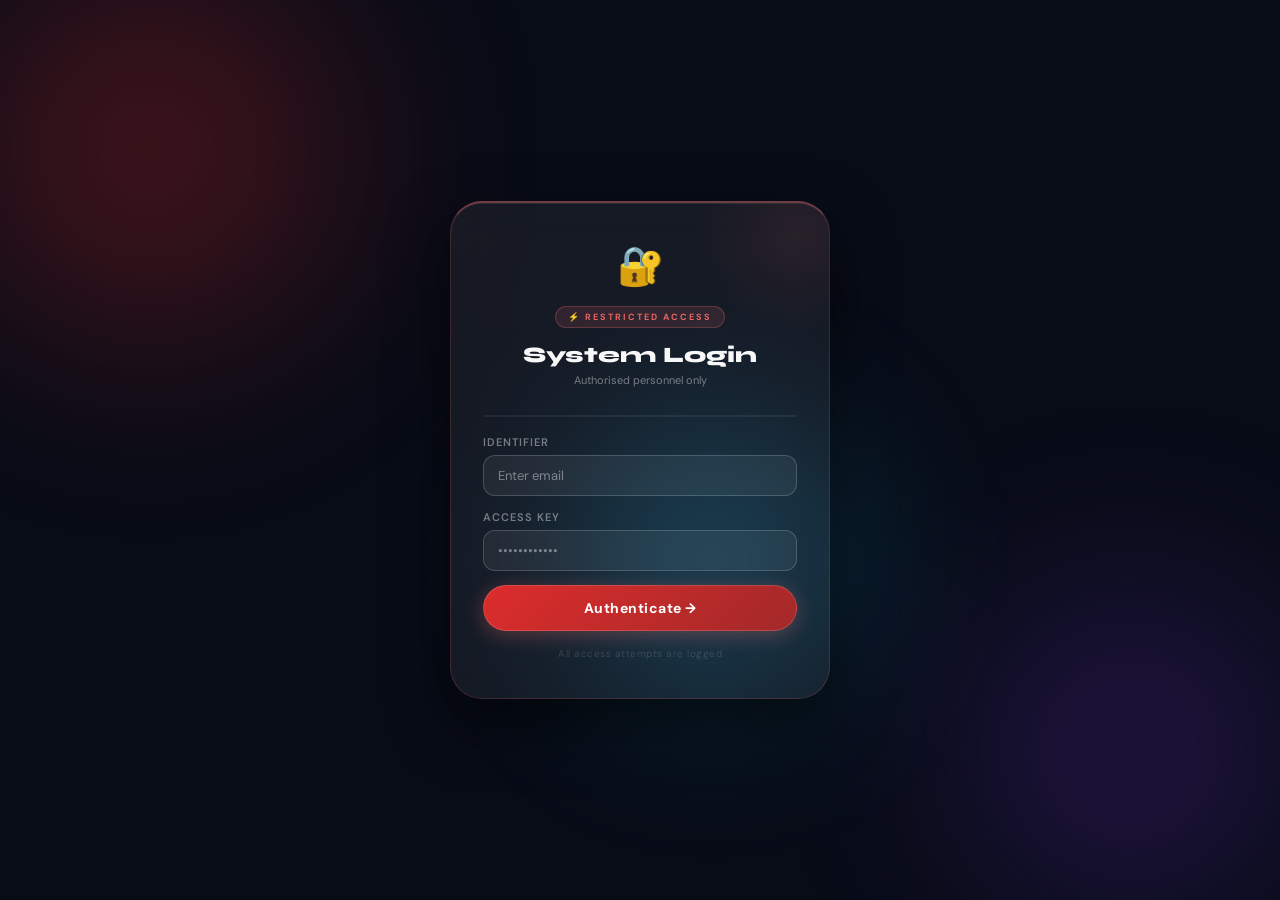
==== frontend/admin-login.html @ dcfe2051 "Initial commit for PlaceIT" ====
<!DOCTYPE html>
<html lang="en">
<head>
<meta charset="UTF-8">
<meta name="viewport" content="width=device-width, initial-scale=1.0">
<meta name="robots" content="noindex, nofollow, noarchive, nosnippet">
<meta name="googlebot" content="noindex, nofollow">
<title>Unnati Career Portal</title>
<link rel="preconnect" href="https://fonts.googleapis.com">
<link href="https://fonts.googleapis.com/css2?family=Syne:wght@400;700;800&family=DM+Sans:wght@300;400;500;600;700&display=swap" rel="stylesheet">
<link rel="stylesheet" href="glass.css">
<style>
:root {
  --accent: hsl(0,72%,60%);
  --accent-glow: rgba(248,113,113,0.3);
  --accent-soft: rgba(248,113,113,0.12);
}
body { display:flex; align-items:center; justify-content:center; min-height:100vh; padding:20px; }
.scene__blob--1 { background: radial-gradient(circle, hsl(0,65%,40%), transparent 70%); }
.scene__blob--2 { background: radial-gradient(circle, hsl(265,60%,35%), transparent 70%); }
.page { position:relative; z-index:1; width:100%; max-width:380px; }

.card {
  padding: 38px 32px;
  background: rgba(255,255,255,0.06);
  backdrop-filter: var(--blur);
  -webkit-backdrop-filter: var(--blur);
  border: 1px solid rgba(248,113,113,0.18);
  border-top: 2px solid rgba(248,113,113,0.4);
  border-radius: var(--r-xl);
  box-shadow: 0 24px 60px rgba(0,0,0,0.6), 0 1px 0 rgba(255,255,255,0.08) inset;
  position: relative; overflow: hidden;
}
.card::before {
  content:''; position:absolute; top:-80px; right:-80px;
  width:220px; height:220px;
  background: radial-gradient(circle, rgba(248,113,113,0.08), transparent 65%);
  border-radius:50%; pointer-events:none;
}

.card-header { text-align:center; margin-bottom:28px; position:relative; z-index:1; }
.lock-icon { font-size:38px; margin-bottom:14px; animation:pulse-lock 3s ease-in-out infinite; }
@keyframes pulse-lock { 0%,100%{transform:scale(1);} 50%{transform:scale(1.07);} }
.restrict-badge {
  display:inline-block; padding:4px 12px;
  background: rgba(248,113,113,0.12);
  border: 1px solid rgba(248,113,113,0.25);
  border-radius:50px;
  font-size:9px; font-weight:700; text-transform:uppercase; letter-spacing:2px;
  color:hsl(0,72%,65%); margin-bottom:14px;
}
.card-title { font-family:var(--font-display); font-size:22px; font-weight:800; margin-bottom:5px; }
.card-sub   { font-size:11px; color:var(--text-3); }

.attempts-bar { height:2px; background:rgba(255,255,255,0.06); border-radius:1px; margin-bottom:18px; overflow:hidden; }
.attempts-fill { height:100%; width:0%; background:hsl(0,72%,60%); border-radius:1px; transition:width 0.4s; }

.fi-shake { animation: shake 0.4s ease; }
@keyframes shake { 0%,100%{transform:translateX(0);} 20%,60%{transform:translateX(-6px);} 40%,80%{transform:translateX(6px);} }

.login-btn {
  width:100%; padding:13px;
  background: linear-gradient(135deg, hsl(0,72%,52%), hsl(0,60%,40%));
  border: 1px solid rgba(255,255,255,0.15);
  border-radius:50px;
  font-size:14px; font-weight:700; color:#fff;
  cursor:pointer; font-family:var(--font);
  box-shadow: 0 4px 20px rgba(248,113,113,0.3);
  transition: all var(--dur) var(--ease);
  letter-spacing:0.5px;
}
.login-btn:hover:not(:disabled) { transform:translateY(-2px); box-shadow:0 8px 30px rgba(248,113,113,0.4); filter:brightness(1.08); }
.login-btn:disabled { opacity:0.5; cursor:not-allowed; transform:none; }

.warn-text { text-align:center; margin-top:16px; font-size:10px; color:rgba(255,255,255,0.15); letter-spacing:0.5px; }

.lockout-screen { text-align:center; padding:16px 0; display:none; }
.lockout-icon   { font-size:40px; margin-bottom:12px; }
.lockout-title  { font-family:var(--font-display); font-size:18px; font-weight:800; color:hsl(0,72%,60%); margin-bottom:8px; }
.lockout-timer  { font-size:32px; font-weight:800; color:hsl(0,72%,60%); margin:12px 0; font-variant-numeric:tabular-nums; }
.lockout-msg    { font-size:12px; color:var(--text-3); line-height:1.6; }
</style>
</head>
<body>
<div class="scene" aria-hidden="true">
  <div class="scene__blob scene__blob--1"></div>
  <div class="scene__blob scene__blob--2"></div>
  <div class="scene__blob scene__blob--3"></div>
</div>
<div id="toastContainer"></div>
<div class="page">
  <div class="card">
    <div class="card-header">
      <div class="lock-icon" id="lockIcon">🔐</div>
      <div class="restrict-badge">⚡ Restricted Access</div>
      <div class="card-title">System Login</div>
      <div class="card-sub">Authorised personnel only</div>
    </div>

    <div class="attempts-bar"><div class="attempts-fill" id="attemptsFill"></div></div>

    <div id="loginForm">
      <div class="field">
        <label class="field-label">Identifier</label>
        <input class="field-input" type="email" id="aEmail" placeholder="Enter email" autocomplete="off" spellcheck="false">
        <div class="field-err" id="e1">Required.</div>
      </div>
      <div class="field">
        <label class="field-label">Access Key</label>
        <input class="field-input" type="password" id="aPass" placeholder="••••••••••••" autocomplete="new-password">
        <div class="field-err" id="e2">Required.</div>
      </div>
      <div class="gen-err" id="aErr"></div>
      <button class="login-btn" id="loginBtn" onclick="doAdminLogin()">Authenticate →</button>
    </div>

    <div class="lockout-screen" id="lockoutScreen">
      <div class="lockout-icon">🚫</div>
      <div class="lockout-title">Access Suspended</div>
      <div class="lockout-timer" id="lockTimer">5:00</div>
      <div class="lockout-msg">Too many failed attempts.<br>Please wait before trying again.</div>
    </div>

    <div class="warn-text">All access attempts are logged</div>
  </div>
</div>

<script src="api.js"></script>
<script>
'use strict';
const MAX_ATTEMPTS=5, LOCKOUT_SECS=300, PFX='_sys_';
let attempts=parseInt(sessionStorage.getItem(PFX+'att')||'0');
let lockedUntil=parseInt(sessionStorage.getItem(PFX+'lk')||'0');
let lockTimerInterval=null;
(function init(){
  if(lockedUntil&&Date.now()<lockedUntil){showLockout();}
  else if(lockedUntil&&Date.now()>=lockedUntil){attempts=0;sessionStorage.removeItem(PFX+'att');sessionStorage.removeItem(PFX+'lk');}
  updateBar();
})();
async function doAdminLogin(){
  if(lockedUntil&&Date.now()<lockedUntil){showLockout();return;}
  const email=document.getElementById('aEmail').value.trim();
  const pass=document.getElementById('aPass').value.trim();
  let ok=true;
  if(!email){showE('e1');ok=false;}else hideE('e1');
  if(!pass){showE('e2');ok=false;}else hideE('e2');
  if(!ok)return;
  const btn=document.getElementById('loginBtn');
  btn.disabled=true;btn.textContent='Verifying…';
  await new Promise(r=>setTimeout(r,600+Math.random()*400));
  try{
    const res=await Auth.adminLogin(email,pass);
    setToken(res.access_token);
    setSession({id:0,name:'Admin',role:'admin'});
    attempts=0;sessionStorage.removeItem(PFX+'att');sessionStorage.removeItem(PFX+'lk');
    document.getElementById('lockIcon').textContent='✅';
    btn.textContent='Access Granted';
    btn.style.background='linear-gradient(135deg,hsl(152,69%,40%),hsl(152,60%,30%))';
    setTimeout(()=>window.location.href='app.html',700);
  }catch(err){
    attempts++;sessionStorage.setItem(PFX+'att',attempts);updateBar();
    ['aEmail','aPass'].forEach(id=>{const el=document.getElementById(id);el.classList.remove('fi-shake');void el.offsetWidth;el.classList.add('fi-shake');});
    document.getElementById('aPass').value='';
    if(attempts>=MAX_ATTEMPTS){
      lockedUntil=Date.now()+LOCKOUT_SECS*1000;sessionStorage.setItem(PFX+'lk',lockedUntil);showLockout();
    }else{
      const rem=MAX_ATTEMPTS-attempts;
      showGE('aErr',rem===1?'⚠️ Invalid. 1 attempt remaining before lockout.':`Invalid credentials. ${rem} attempts remaining.`);
      btn.disabled=false;btn.textContent='Authenticate →';
    }
  }
}
function updateBar(){ document.getElementById('attemptsFill').style.width=(attempts/MAX_ATTEMPTS*100)+'%'; }
function showLockout(){
  document.getElementById('loginForm').style.display='none';
  document.getElementById('lockoutScreen').style.display='block';
  document.getElementById('lockIcon').textContent='🚫';
  if(lockTimerInterval)clearInterval(lockTimerInterval);
  lockTimerInterval=setInterval(()=>{
    const rem=Math.max(0,lockedUntil-Date.now());
    if(rem<=0){clearInterval(lockTimerInterval);attempts=0;lockedUntil=0;sessionStorage.removeItem(PFX+'att');sessionStorage.removeItem(PFX+'lk');document.getElementById('lockoutScreen').style.display='none';document.getElementById('loginForm').style.display='block';document.getElementById('lockIcon').textContent='🔐';updateBar();return;}
    const m=Math.floor(rem/60000),s=Math.floor((rem%60000)/1000);
    document.getElementById('lockTimer').textContent=`${m}:${s.toString().padStart(2,'0')}`;
  },500);
}
document.addEventListener('keydown',e=>{if(e.key==='Enter'&&document.getElementById('loginForm').style.display!=='none')doAdminLogin();});
document.addEventListener('contextmenu',e=>e.preventDefault());
</script>
</body>
</html>
---- frontend/glass.css ----
/**
 * glass.css — Unnati Career Portal Liquid Glass Design System
 * Shared across all pages.
 */

/* ── 1. DESIGN TOKENS ──────────────────────────────── */
:root {
  /* Glass layers */
  --glass-bg:         rgba(255,255,255,0.08);
  --glass-bg-hover:   rgba(255,255,255,0.13);
  --glass-border:     rgba(255,255,255,0.18);
  --glass-border-s:   rgba(255,255,255,0.28);
  --glass-shadow:     0 8px 32px rgba(0,0,0,0.35), 0 1px 0 rgba(255,255,255,0.12) inset;
  --glass-shadow-lg:  0 20px 60px rgba(0,0,0,0.45), 0 1px 0 rgba(255,255,255,0.14) inset;
  --blur:             blur(18px);
  --blur-sm:          blur(10px);

  /* Brand */
  --accent:       hsl(43,96%,56%);
  --accent-glow:  rgba(251,191,36,0.3);
  --accent-soft:  rgba(251,191,36,0.12);
  --green:        hsl(152,69%,50%);
  --green-soft:   rgba(52,211,153,0.12);
  --red:          hsl(0,72%,60%);
  --red-soft:     rgba(248,113,113,0.12);
  --blue:         hsl(217,91%,65%);
  --blue-soft:    rgba(96,165,250,0.12);
  --purple:       hsl(265,85%,72%);

  /* Text */
  --text-1: rgba(255,255,255,0.97);
  --text-2: rgba(255,255,255,0.70);
  --text-3: rgba(255,255,255,0.42);

  /* Spacing */
  --r-sm: 12px;
  --r-md: 18px;
  --r-lg: 24px;
  --r-xl: 32px;

  /* Typography */
  --font: 'DM Sans', 'Poppins', sans-serif;
  --font-display: 'Syne', sans-serif;

  /* Transitions */
  --ease: cubic-bezier(0.23, 1, 0.32, 1);
  --dur: 0.28s;
}

/* ── 2. RESET ───────────────────────────────────────── */
*, *::before, *::after { margin:0; padding:0; box-sizing:border-box; }
html { font-family: var(--font); font-size: 15px; scroll-behavior: smooth; }
body {
  min-height: 100vh;
  background: hsl(222,48%,6%);
  color: var(--text-1);
  -webkit-font-smoothing: antialiased;
}
a { text-decoration: none; color: inherit; }
li { list-style: none; }
button { font: inherit; background: none; border: none; cursor: pointer; color: inherit; }
input, textarea, select { font: inherit; color: inherit; background: none; border: none; display: block; width: 100%; }
::selection { background: var(--accent); color: #000; }
:focus-visible { outline: 2px solid var(--accent); outline-offset: 3px; }

/* ── 3. ANIMATED BG SCENE ──────────────────────────── */
.scene {
  position: fixed; inset: 0; z-index: 0;
  pointer-events: none; overflow: hidden;
}
.scene__blob {
  position: absolute;
  border-radius: 50%;
  filter: blur(80px);
  opacity: 0.45;
  animation: blob-drift 18s ease-in-out infinite alternate;
}
.scene__blob--1 {
  width: 600px; height: 600px;
  background: radial-gradient(circle, hsl(265,80%,55%), transparent 70%);
  top: -150px; left: -150px;
  animation-duration: 20s;
}
.scene__blob--2 {
  width: 500px; height: 500px;
  background: radial-gradient(circle, hsl(43,96%,45%), transparent 70%);
  bottom: -100px; right: -100px;
  animation-duration: 24s; animation-direction: alternate-reverse;
}
.scene__blob--3 {
  width: 400px; height: 400px;
  background: radial-gradient(circle, hsl(195,80%,45%), transparent 70%);
  top: 40%; left: 40%;
  animation-duration: 28s;
}
@keyframes blob-drift {
  0%   { transform: translate(0,0) scale(1); }
  33%  { transform: translate(40px,-60px) scale(1.08); }
  66%  { transform: translate(-30px,50px) scale(0.94); }
  100% { transform: translate(60px,20px) scale(1.05); }
}

/* ── 4. GLASS UTILITY ───────────────────────────────── */
.glass {
  background: var(--glass-bg);
  backdrop-filter: var(--blur);
  -webkit-backdrop-filter: var(--blur);
  border: 1px solid var(--glass-border);
  box-shadow: var(--glass-shadow);
}
.glass-sm {
  background: var(--glass-bg);
  backdrop-filter: var(--blur-sm);
  -webkit-backdrop-filter: var(--blur-sm);
  border: 1px solid var(--glass-border);
}

/* ── 5. BUTTONS ─────────────────────────────────────── */
.btn-glass {
  display: inline-flex; align-items: center; gap: 8px;
  padding: 10px 20px;
  background: var(--glass-bg);
  backdrop-filter: var(--blur-sm);
  -webkit-backdrop-filter: var(--blur-sm);
  border: 1px solid var(--glass-border-s);
  border-radius: 50px;
  font-size: 13px; font-weight: 600; color: var(--text-1);
  transition: all var(--dur) var(--ease);
  cursor: pointer; white-space: nowrap;
}
.btn-glass:hover {
  background: var(--glass-bg-hover);
  border-color: rgba(255,255,255,0.4);
  transform: translateY(-2px);
  box-shadow: 0 8px 24px rgba(0,0,0,0.3);
}
.btn-accent {
  display: inline-flex; align-items: center; gap: 8px;
  padding: 10px 22px;
  background: var(--accent);
  border: 1px solid rgba(255,255,255,0.2);
  border-radius: 50px;
  font-size: 13px; font-weight: 700; color: #000;
  transition: all var(--dur) var(--ease);
  cursor: pointer; white-space: nowrap;
  box-shadow: 0 4px 20px var(--accent-glow);
}
.btn-accent:hover {
  transform: translateY(-2px);
  box-shadow: 0 8px 32px var(--accent-glow);
  filter: brightness(1.08);
}
.btn-accent:disabled { opacity: 0.5; cursor: not-allowed; transform: none; }
.btn-glass:disabled  { opacity: 0.5; cursor: not-allowed; transform: none; }

/* sm / danger variants */
.btn-sm  { padding: 7px 14px; font-size: 12px; }
.btn-danger { background: var(--red-soft); border-color: rgba(248,113,113,0.3); color: var(--red); }
.btn-danger:hover { background: rgba(248,113,113,0.2); }
.btn-success { background: var(--green-soft); border-color: rgba(52,211,153,0.3); color: var(--green); }

/* ── 6. BADGES ──────────────────────────────────────── */
.badge {
  display: inline-flex; align-items: center;
  padding: 3px 10px;
  border-radius: 50px;
  font-size: 11px; font-weight: 600;
}
.badge-yellow { background: var(--accent-soft); color: var(--accent); border: 1px solid rgba(251,191,36,0.25); }
.badge-green  { background: var(--green-soft);  color: var(--green);  border: 1px solid rgba(52,211,153,0.25); }
.badge-red    { background: var(--red-soft);    color: var(--red);    border: 1px solid rgba(248,113,113,0.25); }
.badge-blue   { background: var(--blue-soft);   color: var(--blue);   border: 1px solid rgba(96,165,250,0.25); }
.badge-gray   { background: rgba(255,255,255,0.06); color: var(--text-2); border: 1px solid var(--glass-border); }

/* ── 7. FORM ELEMENTS ───────────────────────────────── */
.field { margin-bottom: 14px; }
.field-label {
  display: block; font-size: 11px; font-weight: 600;
  color: var(--text-3); text-transform: uppercase; letter-spacing: 1px;
  margin-bottom: 6px;
}
.field-input {
  width: 100%; padding: 11px 14px;
  background: rgba(255,255,255,0.06);
  border: 1px solid var(--glass-border);
  border-radius: var(--r-sm);
  color: var(--text-1); font-size: 13px;
  transition: border-color var(--dur), background var(--dur);
}
.field-input:focus {
  outline: none;
  border-color: rgba(251,191,36,0.5);
  background: rgba(255,255,255,0.09);
}
.field-input::placeholder { color: var(--text-3); }
.field-input option { background: hsl(222,40%,10%); }
.field-err {
  font-size: 11px; color: var(--red);
  margin-top: 4px; display: none;
}
.field-err.show { display: block; }
.gen-err {
  font-size: 12px; color: var(--red);
  padding: 10px 12px;
  background: var(--red-soft);
  border: 1px solid rgba(248,113,113,0.25);
  border-radius: var(--r-sm);
  margin-bottom: 12px; display: none;
}
.gen-err.show { display: block; }

/* ── 8. TABLE ────────────────────────────────────────── */
.glass-table { width: 100%; border-collapse: collapse; font-size: 13px; }
.glass-table th {
  text-align: left; padding: 9px 12px;
  color: var(--text-3); font-size: 10px; font-weight: 600;
  text-transform: uppercase; letter-spacing: 1px;
  border-bottom: 1px solid var(--glass-border);
}
.glass-table td {
  padding: 10px 12px;
  border-bottom: 1px solid rgba(255,255,255,0.05);
  color: var(--text-2); vertical-align: middle;
}
.glass-table tr:last-child td { border-bottom: none; }
.glass-table tr:hover td { background: rgba(255,255,255,0.03); }

/* ── 9. TOAST ────────────────────────────────────────── */
#toastContainer {
  position: fixed; bottom: 20px; right: 20px; z-index: 9999;
  display: flex; flex-direction: column; gap: 8px;
}
.toast {
  display: flex; align-items: center; gap: 10px;
  padding: 12px 16px;
  background: rgba(15,15,25,0.85);
  backdrop-filter: blur(20px);
  -webkit-backdrop-filter: blur(20px);
  border: 1px solid var(--glass-border);
  border-radius: var(--r-md);
  font-size: 13px; color: var(--text-1);
  box-shadow: var(--glass-shadow-lg);
  animation: toast-in 0.3s var(--ease);
  min-width: 240px;
}
.toast.success { border-color: rgba(52,211,153,0.4); }
.toast.error   { border-color: rgba(248,113,113,0.4); }
.toast.info    { border-color: rgba(251,191,36,0.4); }
@keyframes toast-in  { from { transform: translateX(110%); opacity: 0; } to { transform: none; opacity: 1; } }
@keyframes toast-out { from { transform: none; opacity: 1; } to { transform: translateX(110%); opacity: 0; } }

/* ── 10. MODAL ────────────────────────────────────────── */
.modal-overlay {
  position: fixed; inset: 0; z-index: 800;
  background: rgba(0,0,0,0.6);
  backdrop-filter: blur(6px);
  display: flex; align-items: center; justify-content: center;
  padding: 20px;
  opacity: 0; pointer-events: none;
  transition: opacity var(--dur);
}
.modal-overlay.active { opacity: 1; pointer-events: all; }
.modal-box {
  width: 100%; max-width: 480px;
  background: rgba(10,12,22,0.85);
  backdrop-filter: var(--blur);
  -webkit-backdrop-filter: var(--blur);
  border: 1px solid var(--glass-border);
  border-radius: var(--r-xl);
  padding: 28px;
  box-shadow: var(--glass-shadow-lg);
  transform: scale(0.94) translateY(10px);
  transition: transform var(--dur) var(--ease);
}
.modal-overlay.active .modal-box { transform: scale(1) translateY(0); }
.modal-header {
  display: flex; justify-content: space-between; align-items: center;
  margin-bottom: 22px;
}
.modal-header h3 { font-size: 17px; font-weight: 700; }
.modal-close {
  width: 28px; height: 28px;
  display: flex; align-items: center; justify-content: center;
  border-radius: 50%;
  background: rgba(255,255,255,0.08);
  font-size: 16px; color: var(--text-2);
  cursor: pointer; transition: background var(--dur);
}
.modal-close:hover { background: rgba(255,255,255,0.15); }
.modal-grid { display: grid; grid-template-columns: 1fr 1fr; gap: 10px; }
@media (max-width: 500px) { .modal-grid { grid-template-columns: 1fr; } }

/* ── 11. SECTION TITLE ───────────────────────────────── */
.section-title {
  font-family: var(--font-display);
  font-size: 12px; font-weight: 700;
  text-transform: uppercase; letter-spacing: 2px;
  color: var(--accent); margin-bottom: 14px;
}

/* ── 12. STAT CARD ───────────────────────────────────── */
.stat-list { display: flex; flex-wrap: wrap; gap: 10px; margin-bottom: 22px; }
.stat-card {
  flex: 1; min-width: 90px;
  text-align: center; padding: 16px 12px;
  background: var(--glass-bg);
  backdrop-filter: var(--blur-sm);
  -webkit-backdrop-filter: var(--blur-sm);
  border: 1px solid var(--glass-border);
  border-radius: var(--r-md);
}
.stat-num { font-size: 26px; font-weight: 800; letter-spacing: -1px; margin-bottom: 3px; }
.stat-label { font-size: 10px; font-weight: 600; text-transform: uppercase; letter-spacing: 1px; color: var(--text-3); }
.yellow-text { color: var(--accent); }
.green-text  { color: var(--green); }
.red-text    { color: var(--red); }
.blue-text   { color: var(--blue); }

/* ── 13. JOB CARD ────────────────────────────────────── */
.job-card {
  padding: 18px;
  background: var(--glass-bg);
  backdrop-filter: var(--blur-sm);
  -webkit-backdrop-filter: var(--blur-sm);
  border: 1px solid var(--glass-border);
  border-radius: var(--r-lg);
  margin-bottom: 12px;
  transition: border-color var(--dur), transform var(--dur) var(--ease);
}
.job-card:hover { border-color: rgba(255,255,255,0.28); transform: translateY(-2px); }
.job-company { font-size: 11px; font-weight: 700; color: var(--accent); text-transform: uppercase; letter-spacing: 1px; margin-bottom: 5px; }
.job-title   { font-size: 15px; font-weight: 700; color: var(--text-1); margin-bottom: 10px; display: flex; align-items: center; gap: 8px; flex-wrap: wrap; }
.job-badges  { display: flex; flex-wrap: wrap; gap: 6px; margin-bottom: 10px; }
.job-desc    { font-size: 12px; color: var(--text-2); line-height: 1.6; margin-bottom: 10px; }
.job-actions { display: flex; gap: 8px; flex-wrap: wrap; }
.eligible-tag { font-size: 10px; font-weight: 700; padding: 2px 8px; border-radius: 50px; }
.eligible     { background: var(--green-soft); color: var(--green); border: 1px solid rgba(52,211,153,0.3); }
.not-eligible { background: var(--red-soft);   color: var(--red);   border: 1px solid rgba(248,113,113,0.3); }

/* ── 14. APPLICANT CARD ──────────────────────────────── */
.applicant-card {
  display: flex; align-items: center; gap: 14px; flex-wrap: wrap;
  padding: 16px 18px;
  background: var(--glass-bg);
  backdrop-filter: var(--blur-sm);
  -webkit-backdrop-filter: var(--blur-sm);
  border: 1px solid var(--glass-border);
  border-radius: var(--r-lg);
  margin-bottom: 10px;
  transition: border-color var(--dur);
}
.applicant-card:hover { border-color: rgba(255,255,255,0.28); }
.app-av {
  width: 44px; height: 44px; border-radius: 50%;
  background: linear-gradient(135deg, var(--purple), var(--blue));
  display: flex; align-items: center; justify-content: center;
  font-size: 14px; font-weight: 800; color: #fff; flex-shrink: 0;
}
.app-info { flex: 1; min-width: 160px; }
.app-name { font-size: 14px; font-weight: 700; margin-bottom: 3px; }
.app-meta { font-size: 11px; color: var(--text-2); line-height: 1.6; }

/* ── 15. FILTER BAR ──────────────────────────────────── */
.filter-bar {
  display: flex; gap: 10px; flex-wrap: wrap; margin-bottom: 18px;
}
.filter-input {
  flex: 1; min-width: 160px; padding: 9px 14px;
  background: var(--glass-bg);
  backdrop-filter: var(--blur-sm);
  -webkit-backdrop-filter: var(--blur-sm);
  border: 1px solid var(--glass-border);
  border-radius: 50px;
  font-size: 13px; color: var(--text-1);
  transition: border-color var(--dur);
}
.filter-input:focus { outline: none; border-color: rgba(251,191,36,0.5); }
.filter-input::placeholder { color: var(--text-3); }
.filter-input option { background: hsl(222,40%,10%); }

/* ── 16. PROFILE BANNER ──────────────────────────────── */
.profile-banner {
  display: flex; align-items: flex-start; gap: 18px;
  padding: 20px;
  background: var(--glass-bg);
  backdrop-filter: var(--blur-sm);
  border: 1px solid var(--glass-border);
  border-radius: var(--r-xl);
  margin-bottom: 20px; flex-wrap: wrap;
}
.profile-av {
  width: 64px; height: 64px; border-radius: 50%;
  background: linear-gradient(135deg, var(--accent), var(--purple));
  display: flex; align-items: center; justify-content: center;
  font-size: 22px; font-weight: 800; color: #000; flex-shrink: 0;
}
.profile-name { font-size: 18px; font-weight: 700; margin-bottom: 6px; }
.profile-meta { font-size: 12px; color: var(--text-2); line-height: 1.8; }

/* ── 17. ANALYTICS ───────────────────────────────────── */
.analytics-hero-cards { display: grid; grid-template-columns: repeat(auto-fit, minmax(140px,1fr)); gap: 12px; margin-bottom: 20px; }
.ahcard {
  position: relative; padding: 18px 16px; text-align: center;
  background: var(--glass-bg);
  backdrop-filter: var(--blur-sm);
  border: 1px solid var(--glass-border);
  border-radius: var(--r-lg);
}
.ahcard-num   { font-size: 28px; font-weight: 800; letter-spacing: -1px; margin-bottom: 4px; }
.ahcard-label { font-size: 10px; font-weight: 600; text-transform: uppercase; letter-spacing: 1px; color: var(--text-3); }
.ahcard-icon  { position: absolute; top: 10px; right: 12px; font-size: 18px; opacity: 0.5; }

.charts-row { display: grid; grid-template-columns: 1fr 1fr; gap: 16px; margin-bottom: 16px; }
.chart-card {
  padding: 18px;
  background: var(--glass-bg);
  backdrop-filter: var(--blur-sm);
  border: 1px solid var(--glass-border);
  border-radius: var(--r-lg);
}
.chart-title { font-size: 13px; font-weight: 700; margin-bottom: 14px; color: var(--text-1); }
.chart-canvas-wrap { height: 220px; position: relative; }
.chart-canvas-wrap canvas { max-height: 220px; }
.alumni-table-wrap { padding: 18px; background: var(--glass-bg); backdrop-filter: var(--blur-sm); border: 1px solid var(--glass-border); border-radius: var(--r-lg); margin-bottom: 16px; }
.alumni-inner {}
.alumni-table { width: 100%; border-collapse: collapse; font-size: 12px; }
.alumni-table th { text-align: left; padding: 9px 10px; color: var(--text-3); font-size: 10px; text-transform: uppercase; letter-spacing: 1px; border-bottom: 1px solid var(--glass-border); font-weight: 600; }
.alumni-table td { padding: 10px 10px; border-bottom: 1px solid rgba(255,255,255,0.04); color: var(--text-2); vertical-align: middle; }
.alumni-table tr:last-child td { border-bottom: none; }
.batch-badge { display: inline-block; padding: 2px 8px; border-radius: 50px; font-size: 10px; font-weight: 700; background: var(--blue-soft); color: var(--blue); border: 1px solid rgba(96,165,250,0.3); }
.achieve-text { font-size: 10px; color: var(--text-3); }
@media (max-width: 680px) { .charts-row { grid-template-columns: 1fr; } }

/* ── 18. TABLE WRAP ──────────────────────────────────── */
.table-wrap { overflow-x: auto; }

/* ── 19. NOTIF PANEL ─────────────────────────────────── */
.notif-panel {
  position: fixed; top: 70px; right: 16px; width: 300px; z-index: 700;
  background: rgba(10,12,22,0.92);
  backdrop-filter: var(--blur);
  border: 1px solid var(--glass-border);
  border-radius: var(--r-lg);
  padding: 16px;
  box-shadow: var(--glass-shadow-lg);
  display: none;
}
.notif-panel.show { display: block; }
.notif-item { padding: 10px; border-radius: var(--r-sm); background: rgba(255,255,255,0.05); font-size: 12px; color: var(--text-2); line-height: 1.5; margin-bottom: 8px; }
.notif-item:last-child { margin-bottom: 0; }
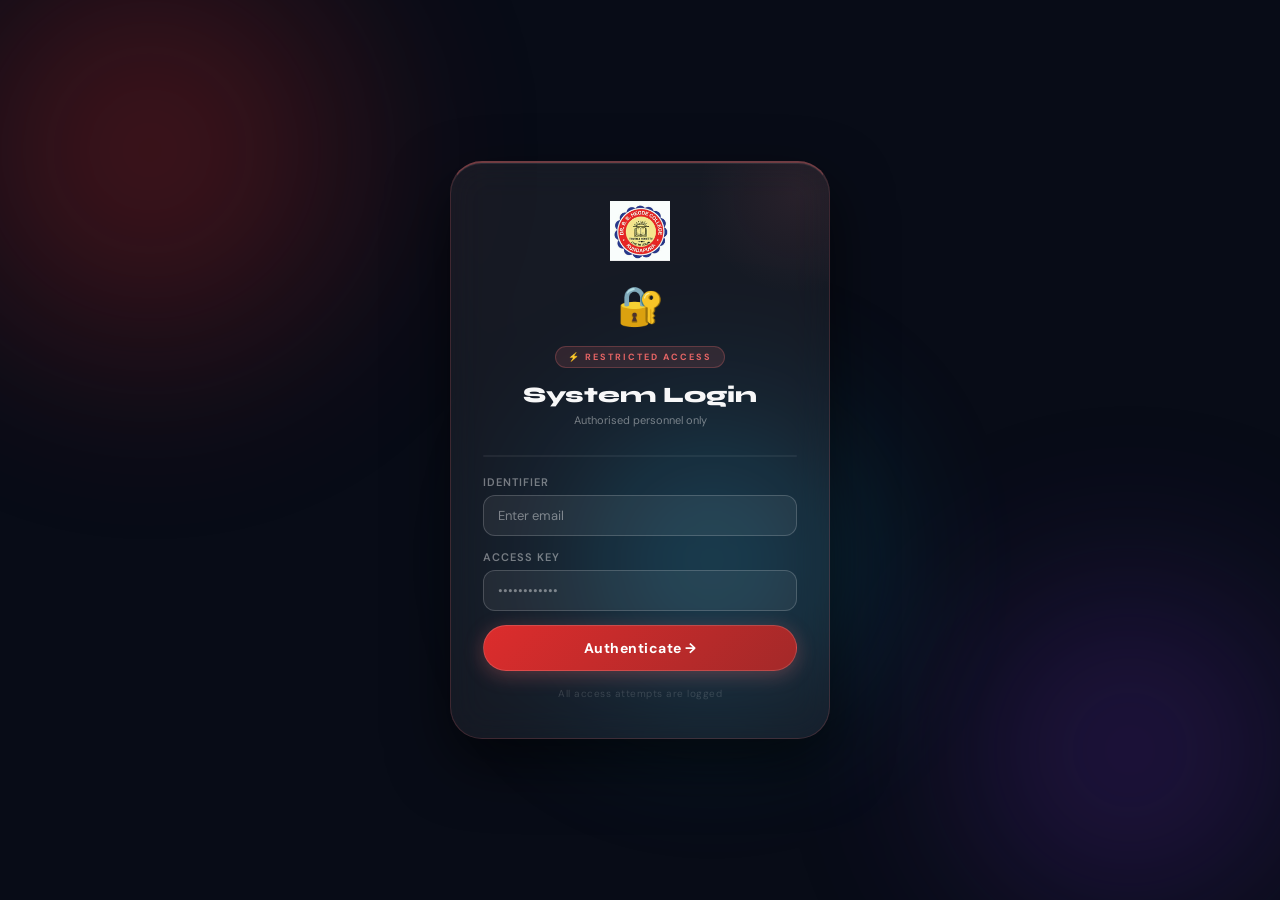
==== commit 9a8e77f2: "Fix: Make interview forms visible to Applied students + deployment updates" ====
--- a/frontend/admin-login.html
+++ b/frontend/admin-login.html
@@ -91,6 +91,7 @@
 <div class="page">
   <div class="card">
     <div class="card-header">
+      <img src="assets/college_logo.png" alt="Logo" style="width:60px;height:60px;object-fit:contain;margin-bottom:15px;">
       <div class="lock-icon" id="lockIcon">🔐</div>
       <div class="restrict-badge">⚡ Restricted Access</div>
       <div class="card-title">System Login</div>
--- a/frontend/glass.css
+++ b/frontend/glass.css
@@ -262,6 +262,8 @@
 .modal-overlay.active { opacity: 1; pointer-events: all; }
 .modal-box {
   width: 100%; max-width: 480px;
+  max-height: 90vh;
+  overflow-y: auto;
   background: rgba(10,12,22,0.85);
   backdrop-filter: var(--blur);
   -webkit-backdrop-filter: var(--blur);
